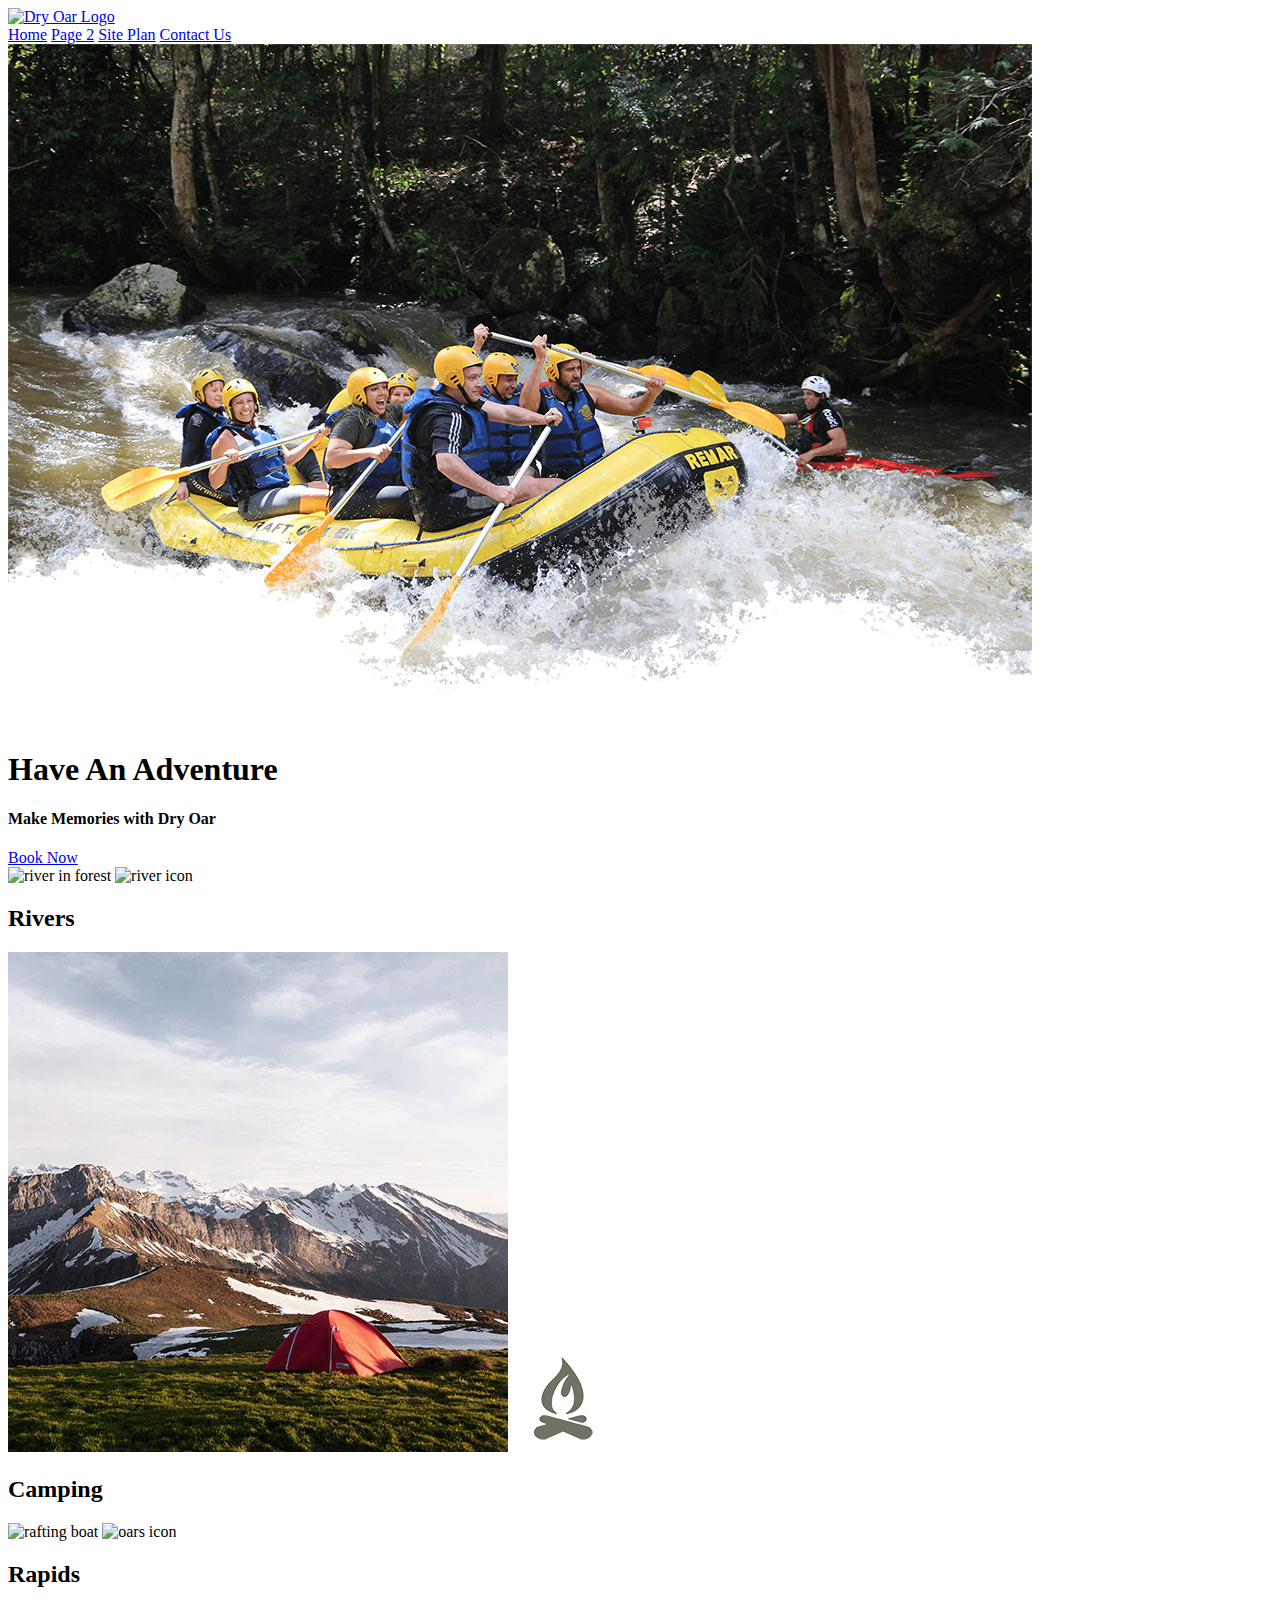
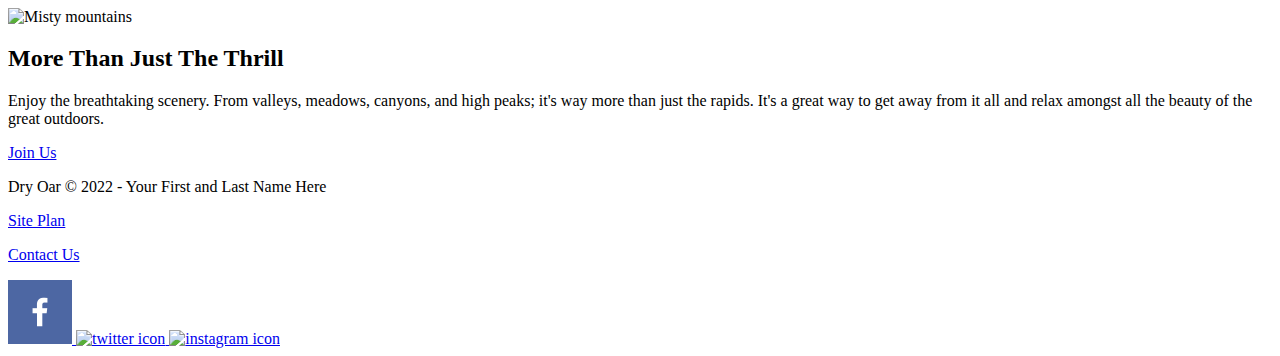
==== wwr_homepage/index.html @ 07ebc03b "Create index.html" ====
<!DOCTYPE html>
<html lang="en">
<head>
    <meta charset="UTF-8">
    <meta http-equiv="X-UA-Compatible" content="IE=edge">
    <meta name="viewport" content="width=device-width, initial-scale=1.0">
    <title> Whitewater Rafting Vacations | Dry Oar Boating | Home </title>
</head>
<body>
    <header>
        <a id="logo_link" href="index.html">
            <img class="logo" src="images/logo.png" alt="Dry Oar Logo">
        </a>
        <nav>
            <a href="index.html">Home</a>
            <a href="#">Page 2</a>
            <a href="site-plan-rafting.html">Site Plan</a>
            <a href="contactus.html">Contact Us</a>
        </nav>
    </header>
        <div id="hero">
            <div id="hero-box">
                <img id="hero-img" src="images/hero.png" alt="People enjoying white water rafting">
            </div>
            <section id="hero-msg">
                <h1 class="home-title">Have An Adventure</h1>
                <h4>Make Memories with Dry Oar </h4>
                <div class='button-box'>
                    <a class='book' href="rates.html">Book Now</a>
                </div>
            </section>
        </div>
            
        <main class="home-grid">
            <section class="rivers-card">
                <img class="card-img" src="images/rivers.jpg" alt="river in forest">
                <img class="icon" src="images/river_icon.png" alt="river icon">
                <h2>Rivers</h2>
            </section>
            <section class="camping-card">
                <img class="card-img" src="images/camping.jpg" alt="tent in mountains">
                <img class="icon" src="images/fire_icon.png" alt="fire icon">
                <h2>Camping</h2>
            </section>
            <section class="rapids-card">
                <img class="card-img" src="images/rapids.jpg" alt="rafting boat">
                <img class="icon" src="images/oars.png" alt="oars icon">
                <h2>Rapids</h2>
            </section>
            <img class="mountains" src="images/mountains.jpg" alt="Misty mountains">
            <section class="msg">
                <h2>More Than Just The Thrill</h2>
                <p>Enjoy the breathtaking scenery. From valleys, meadows, canyons, and high peaks; it's way more than just the rapids. It's a great way to get away from it all and relax amongst all the beauty of the great outdoors. </p>
                <a class='join' href="rivers.html">Join Us</a>
            </section>
        </main>
        <footer>
            <p>Dry Oar &copy; 2022 - Your First and Last Name Here</p>
            <p><a href="site-plan-rafting.html">Site Plan</a></p>
            <p><a href="contactus.html">Contact Us</a></p>
            <div class="social">
                <a href="https://facebook.com">
                    <img src="images/facebook.png" alt="fb icon">
                </a>
                <a href="https://twitter.com">
                    <img src="images/twitter.png" alt="twitter icon">
                </a>
                <a href="https://instagram.com">
                    <img src="images/instagram.png" alt="instagram icon">
                </a>
            </div>
        </footer>
</body>
</html>
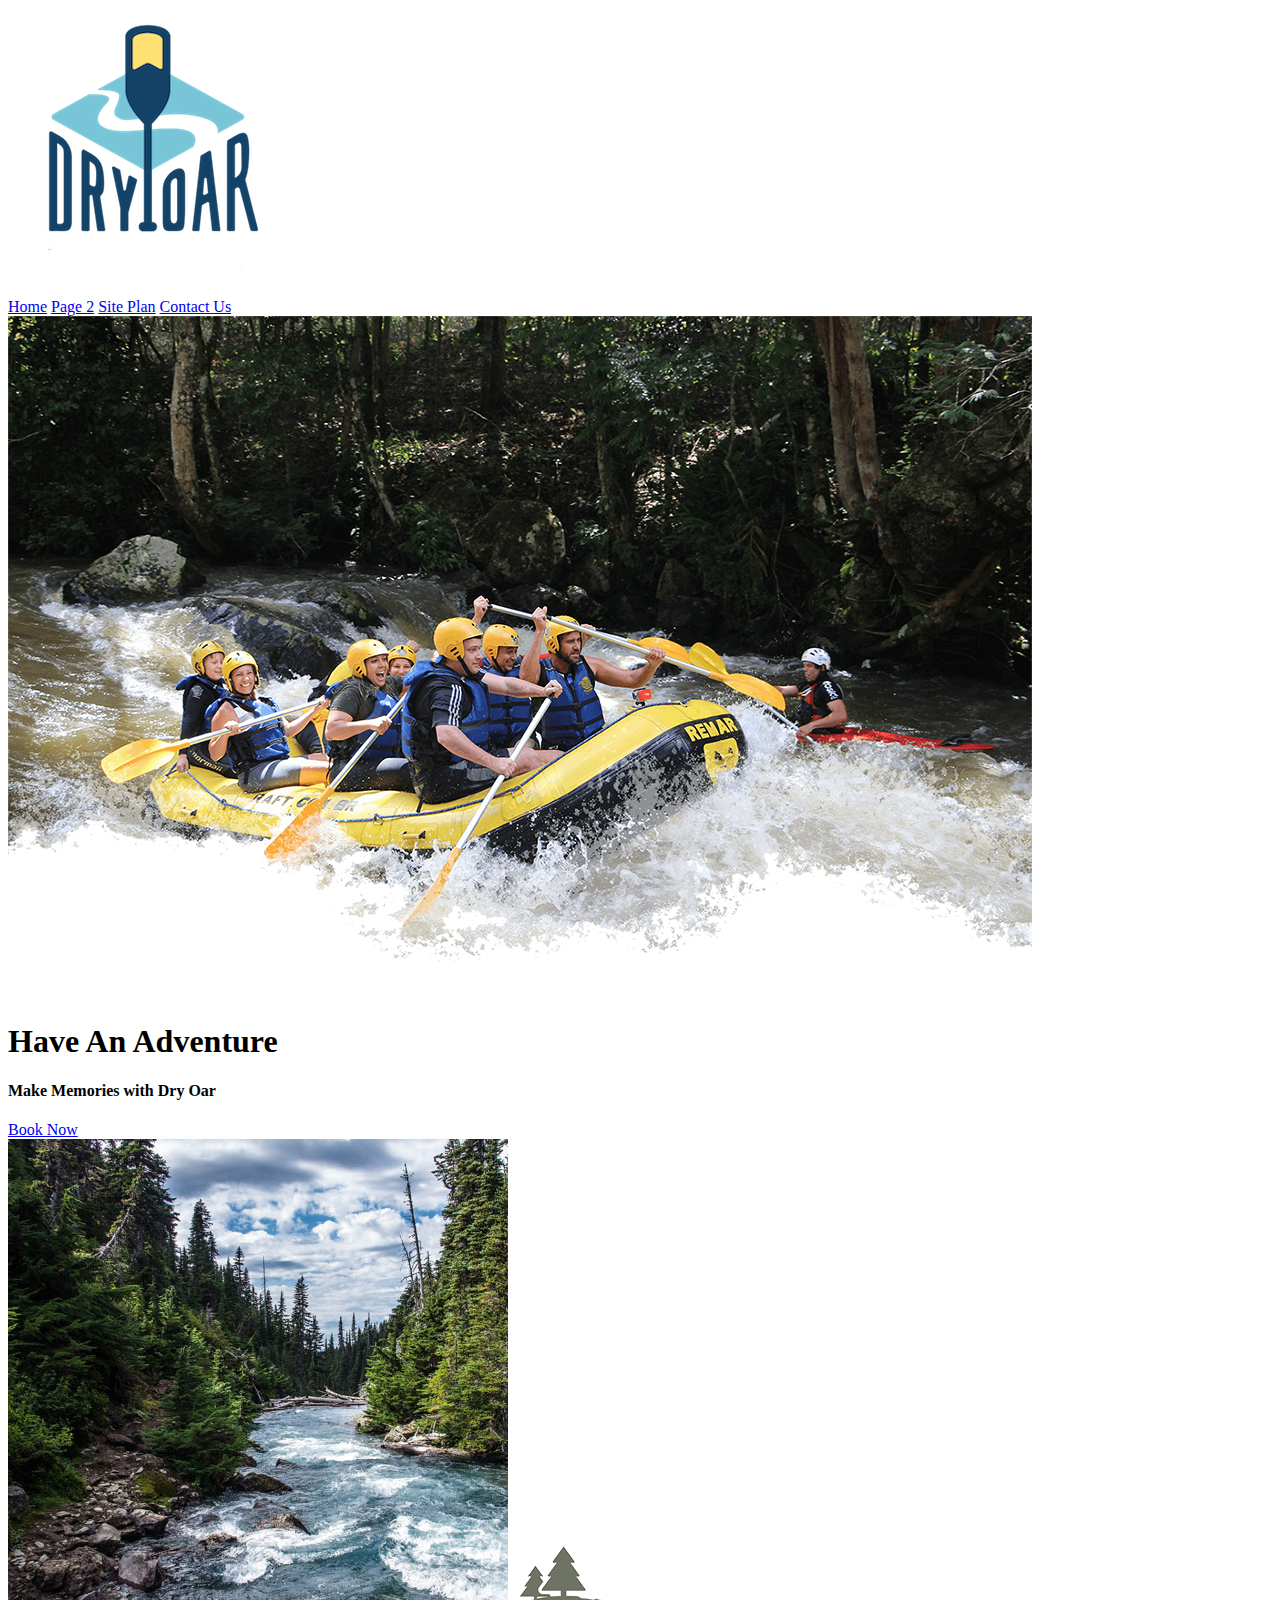
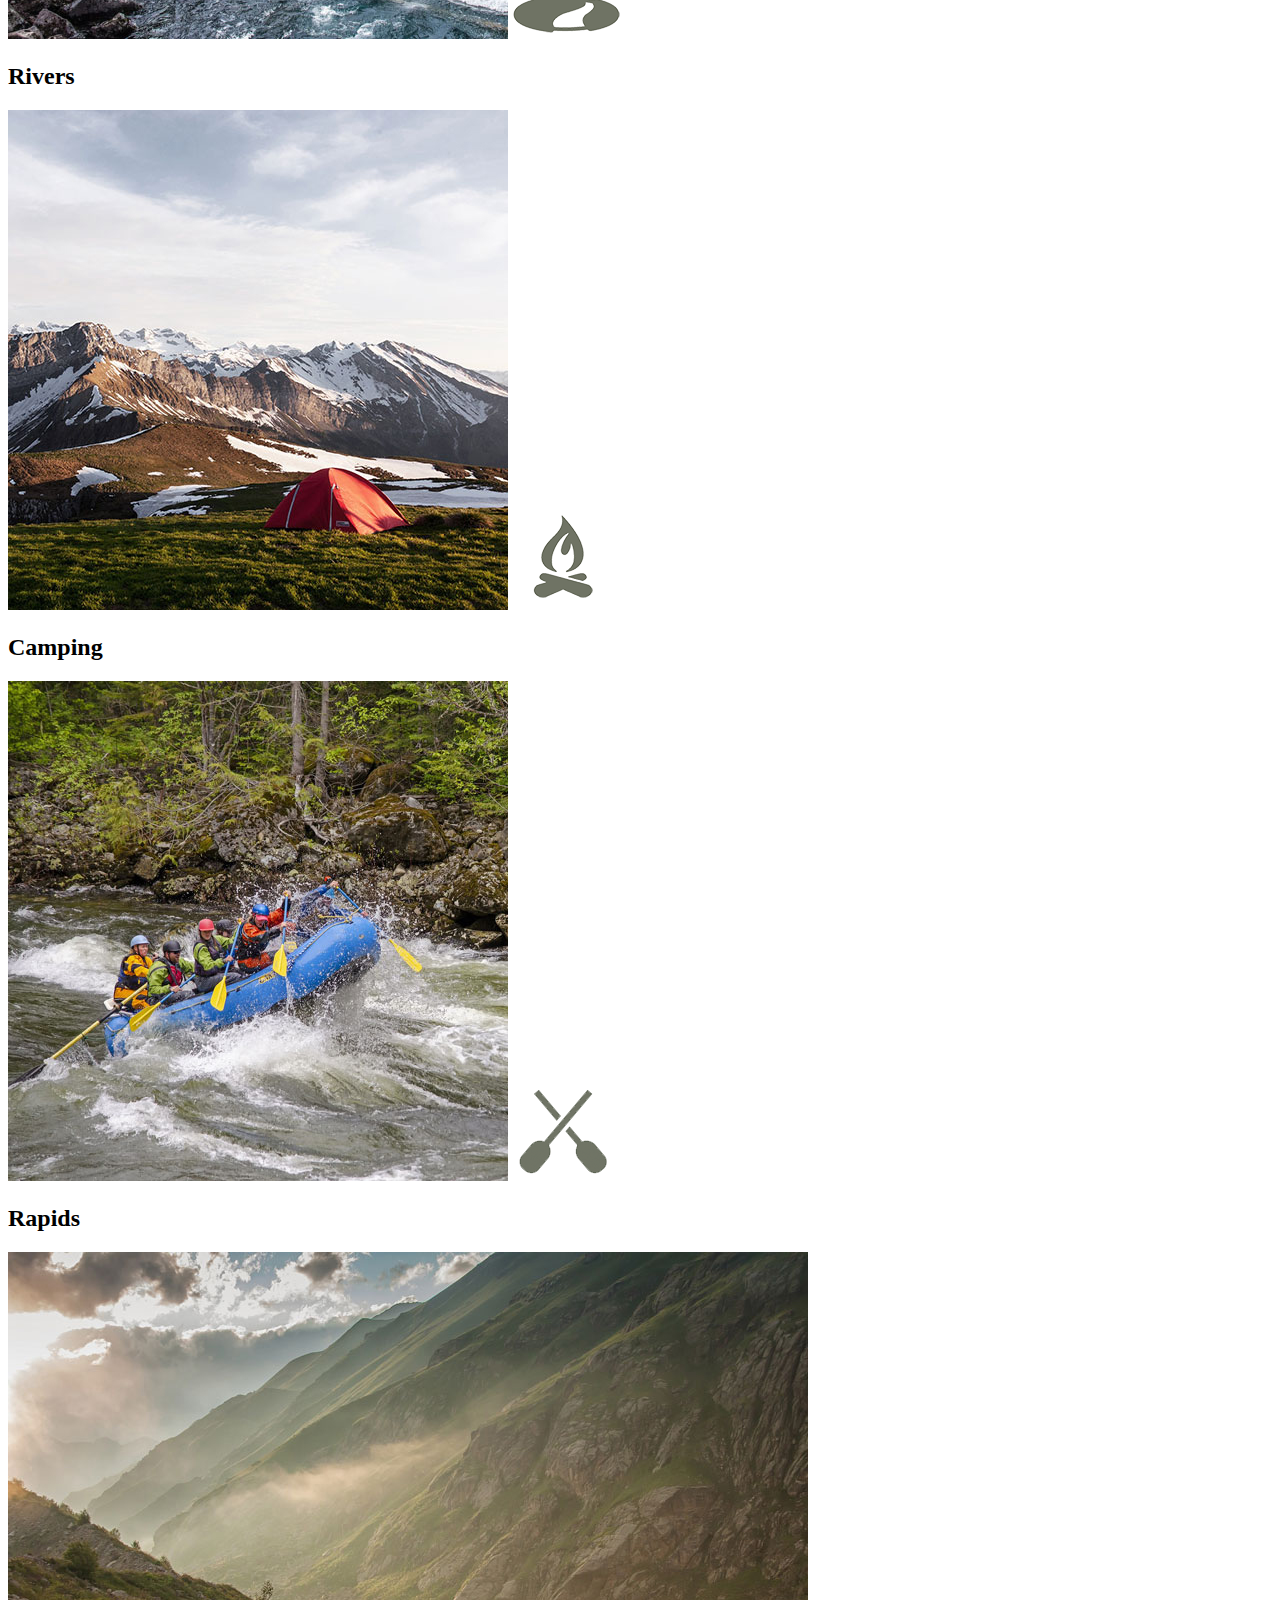
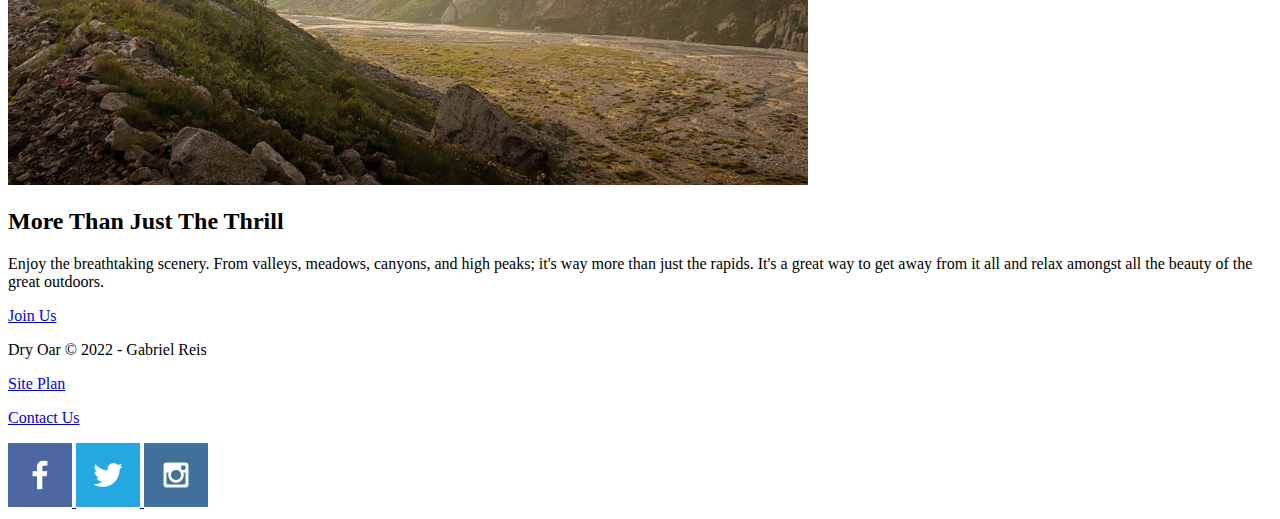
==== commit c7e79a2b: "Update index.html" ====
--- a/wwr_homepage/index.html
+++ b/wwr_homepage/index.html
@@ -30,7 +30,6 @@
                 </div>
             </section>
         </div>
-            
         <main class="home-grid">
             <section class="rivers-card">
                 <img class="card-img" src="images/rivers.jpg" alt="river in forest">
@@ -55,7 +54,7 @@
             </section>
         </main>
         <footer>
-            <p>Dry Oar &copy; 2022 - Your First and Last Name Here</p>
+            <p>Dry Oar &copy; 2022 - Gabriel Reis</p>
             <p><a href="site-plan-rafting.html">Site Plan</a></p>
             <p><a href="contactus.html">Contact Us</a></p>
             <div class="social">
